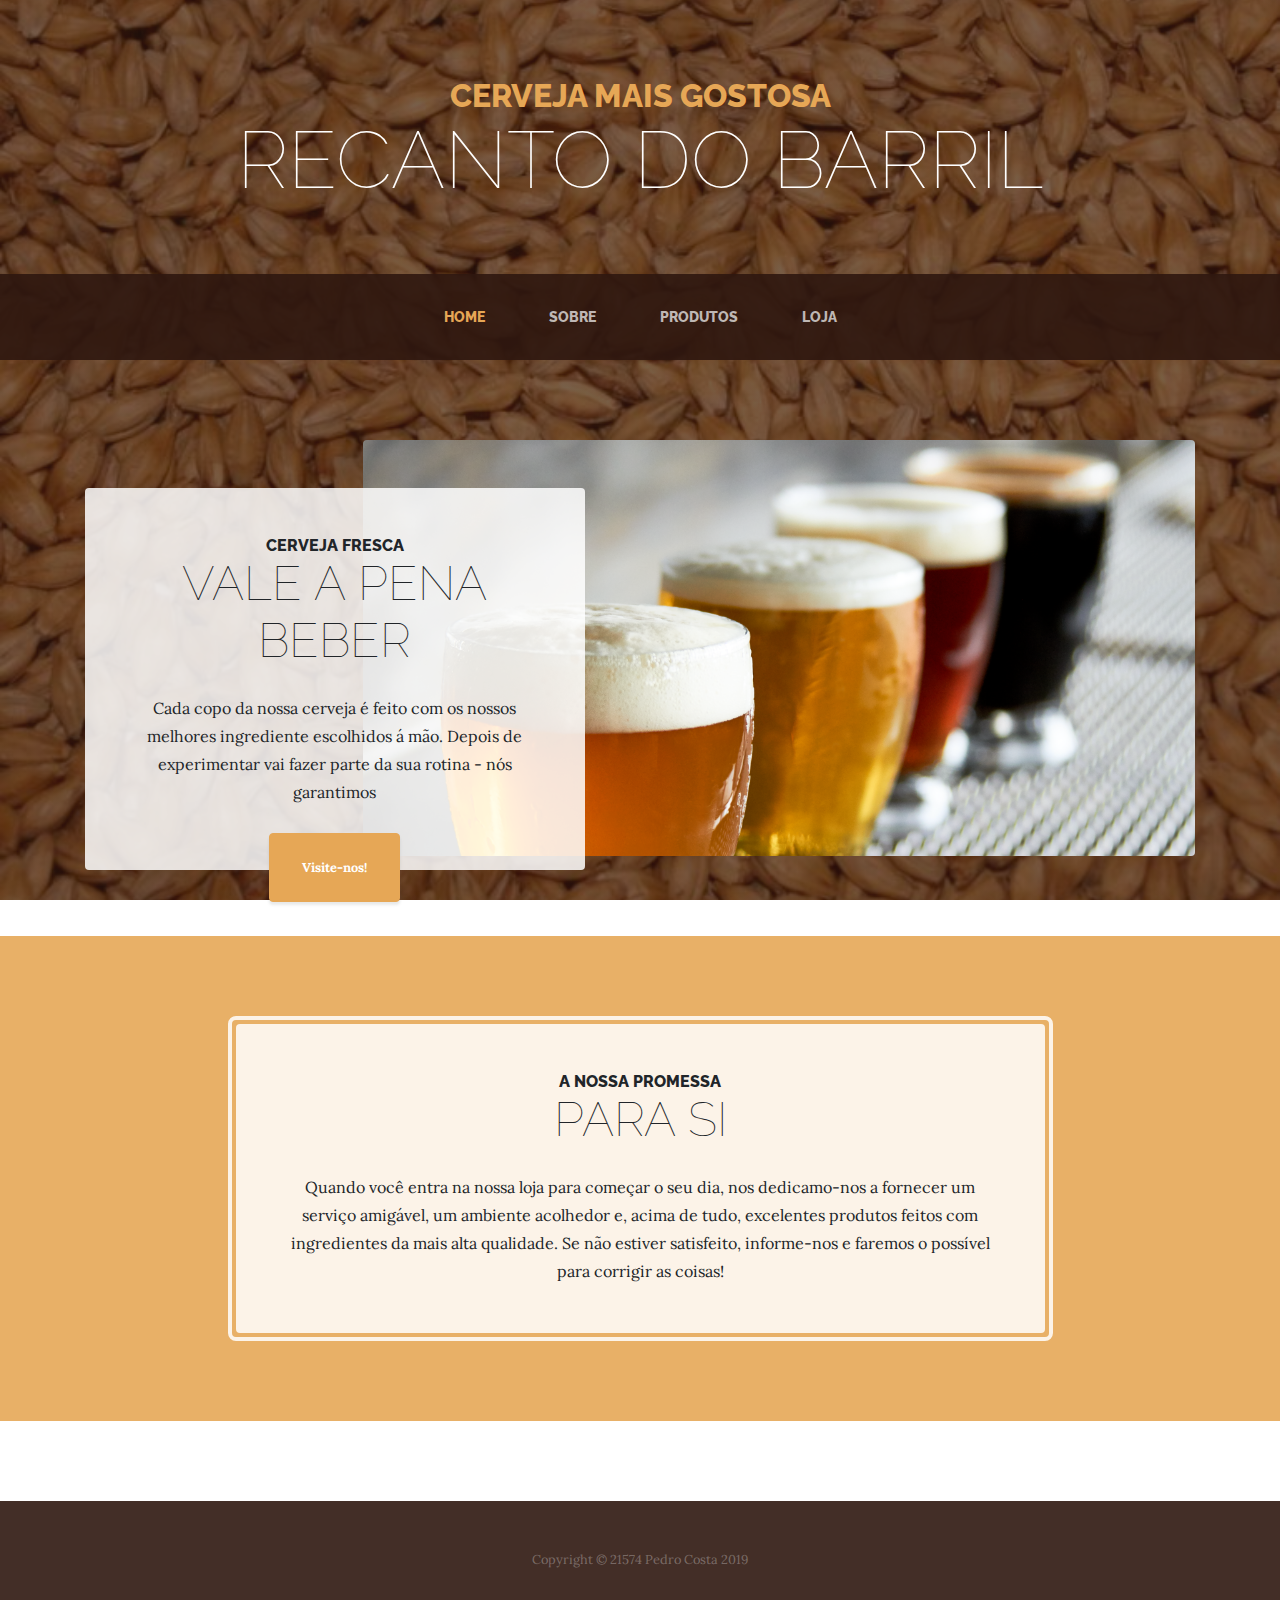
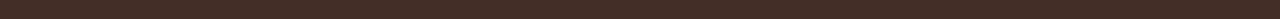
==== index.html @ 994b0d18 "Aula 22/11" ====
<!DOCTYPE html>
<html lang="en">

<head>

  <meta charset="utf-8">
  <meta name="viewport" content="width=device-width, initial-scale=1, shrink-to-fit=no">
  <meta name="description" content="">
  <meta name="author" content="">

  <title>ZAGRES</title>

  <!-- Bootstrap core CSS -->
  <link href="vendor/bootstrap/css/bootstrap.min.css" rel="stylesheet">

  <!-- Custom fonts for this template -->
  <link href="https://fonts.googleapis.com/css?family=Raleway:100,100i,200,200i,300,300i,400,400i,500,500i,600,600i,700,700i,800,800i,900,900i" rel="stylesheet">
  <link href="https://fonts.googleapis.com/css?family=Lora:400,400i,700,700i" rel="stylesheet">

  <!-- Custom styles for this template -->
  <link href="css/business-casual.min.css" rel="stylesheet">

</head>

<body>

  <h1 class="site-heading text-center text-white d-none d-lg-block">
    <span class="site-heading-upper text-primary mb-3">Cerveja mais gostosa</span>
    <span class="site-heading-lower">Recanto do Barril</span>
  </h1>

  <!-- Navigation -->
  <nav class="navbar navbar-expand-lg navbar-dark py-lg-4" id="mainNav">
    <div class="container">
      <a class="navbar-brand text-uppercase text-expanded font-weight-bold d-lg-none" href="#">Start Bootstrap</a>
      <button class="navbar-toggler" type="button" data-toggle="collapse" data-target="#navbarResponsive" aria-controls="navbarResponsive" aria-expanded="false" aria-label="Toggle navigation">
        <span class="navbar-toggler-icon"></span>
      </button>
      <div class="collapse navbar-collapse" id="navbarResponsive">
        <ul class="navbar-nav mx-auto">
          <li class="nav-item active px-lg-4">
            <a class="nav-link text-uppercase text-expanded" href="index.html">Home
              <span class="sr-only">(current)</span>
            </a>
          </li>
          <li class="nav-item px-lg-4">
            <a class="nav-link text-uppercase text-expanded" href="about.html">Sobre</a>
          </li>
          <li class="nav-item px-lg-4">
            <a class="nav-link text-uppercase text-expanded" href="products.html">Produtos</a>
          </li>
          <li class="nav-item px-lg-4">
            <a class="nav-link text-uppercase text-expanded" href="store.html">Loja</a>
          </li>
        </ul>
      </div>
    </div>
  </nav>

  <section class="page-section clearfix">
    <div class="container">
      <div class="intro">
        <img class="intro-img img-fluid mb-3 mb-lg-0 rounded" src="img/intro2.png" alt="">
        <div class="intro-text left-0 text-center bg-faded p-5 rounded">
          <h2 class="section-heading mb-4">
            <span class="section-heading-upper">Cerveja Fresca</span>
            <span class="section-heading-lower">Vale a pena beber</span>
          </h2>
          <p class="mb-3">Cada copo da nossa cerveja é feito com os nossos melhores ingrediente escolhidos á mão. Depois de experimentar vai fazer parte da sua rotina - nós garantimos

            
          </p>
          <div class="intro-button mx-auto">
            <a class="btn btn-primary btn-xl" href="#">Visite-nos!</a>
          </div>
        </div>
      </div>
    </div>
  </section>

  <section class="page-section cta">
    <div class="container">
      <div class="row">
        <div class="col-xl-9 mx-auto">
          <div class="cta-inner text-center rounded">
            <h2 class="section-heading mb-4">
              <span class="section-heading-upper">A nossa promessa</span>
              <span class="section-heading-lower">Para si</span>
            </h2>
            <p class="mb-0">Quando você entra na nossa loja para começar o seu dia, nos dedicamo-nos a fornecer um serviço amigável, um ambiente acolhedor e, acima de tudo, excelentes produtos feitos com ingredientes da mais alta qualidade. Se não estiver satisfeito, informe-nos e faremos o possível para corrigir as coisas!</p>
          </div>
        </div>
      </div>
    </div>
  </section>

  <footer class="footer text-faded text-center py-5">
    <div class="container">
      <p class="m-0 small">Copyright &copy; 21574 Pedro Costa 2019</p>
    </div>
  </footer>

  <!-- Bootstrap core JavaScript -->
  <script src="vendor/jquery/jquery.min.js"></script>
  <script src="vendor/bootstrap/js/bootstrap.bundle.min.js"></script>

</body>

</html>
---- css/business-casual.min.css ----
/*!
 * Start Bootstrap - Business Casual v5.0.9 (https://startbootstrap.com/template-overviews/business-casual)
 * Copyright 2013-2019 Start Bootstrap
 * Licensed under MIT (https://github.com/BlackrockDigital/startbootstrap-business-casual/blob/master/LICENSE)
 */body{font-family:Lora;background-image:linear-gradient(rgba(47,23,15,.65),rgba(47,23,15,.65)),url(../img/bg.jpg);background-attachment:fixed;background-position:center;background-size:cover}h1,h2,h3,h4,h5,h6{font-family:Raleway}p{line-height:1.75}.text-faded{color:rgba(255,255,255,.3)}.site-heading{margin-top:5rem;margin-bottom:5rem;text-transform:uppercase;line-height:1;font-family:Raleway}.site-heading .site-heading-upper{display:block;font-size:2rem;font-weight:800}.site-heading .site-heading-lower{font-size:5rem;font-weight:100;line-height:4rem}.page-section{margin-top:5rem;margin-bottom:5rem}.section-heading{text-transform:uppercase}.section-heading .section-heading-upper{display:block;font-size:1rem;font-weight:800}.section-heading .section-heading-lower{display:block;font-size:3rem;font-weight:100}.bg-faded{background-color:rgba(255,255,255,.85)}#mainNav{background-color:rgba(47,23,15,.9);font-family:Raleway}#mainNav .navbar-brand{color:#e6a756}#mainNav .navbar-nav .nav-item .nav-link{color:rgba(255,255,255,.7);font-weight:800}#mainNav .navbar-nav .nav-item.active .nav-link{color:#e6a756}@media (min-width:992px){#mainNav .navbar-nav .nav-item .nav-link{font-size:.9rem}#mainNav .navbar-nav .nav-item .nav-link:hover{color:rgba(255,255,255,.4)}#mainNav .navbar-nav .nav-item.active .nav-link:hover{color:#e6a756}}.btn-xl{font-weight:700;font-size:.8rem;padding-top:1.5rem;padding-bottom:1.5rem;padding-left:2rem;padding-right:2rem}.intro{position:relative}@media (min-width:992px){.intro .intro-img{width:75%;float:right}.intro .intro-text{left:0;width:60%;margin-top:3rem;position:absolute}.intro .intro-text .intro-button{width:100%;left:0;position:absolute;bottom:-2rem}}@media (min-width:1200px){.intro .intro-text{width:45%}}.cta{padding-top:5rem;padding-bottom:5rem;background-color:rgba(230,167,86,.9)}.cta .cta-inner{position:relative;padding:3rem;margin:.5rem;background-color:rgba(255,255,255,.85)}.cta .cta-inner:before{border-radius:.5rem;content:'';position:absolute;top:-.5rem;bottom:-.5rem;left:-.5rem;right:-.5rem;border:.25rem solid rgba(255,255,255,.85)}@media (min-width:992px){.about-heading .about-heading-img{position:relative;z-index:0}.about-heading .about-heading-content{margin-top:-5rem;position:relative;z-index:1}}@media (min-width:992px){.product-item .product-item-title{position:relative;z-index:1;margin-bottom:-3rem}.product-item .product-item-img{position:relative;z-index:0;max-width:60vw}.product-item .product-item-description{position:relative;z-index:1;margin-top:-3rem;max-width:50vw}}.list-hours{font-size:.9rem}.list-hours .list-hours-item{border-bottom:1px solid rgba(230,167,86,.5);padding-bottom:.25rem;margin-bottom:1rem;font-style:italic}.list-hours .list-hours-item.today{font-weight:700;color:#e6a756}@media (min-width:992px){.list-hours{width:50%;font-size:1.1rem}}.address strong{font-size:1.2rem}.footer{background-color:rgba(47,23,15,.9)}.text-primary{color:#e6a756!important}.bg-primary{background-color:#e6a756!important}.btn{box-shadow:0 3px 3px 0 rgba(33,37,41,.1)}.btn-primary{background-color:#e6a756;border-color:#e6a756}.btn-primary:active,.btn-primary:focus,.btn-primary:hover{background-color:#df902a;border-color:#df902a}.font-weight-light{font-weight:100!important}
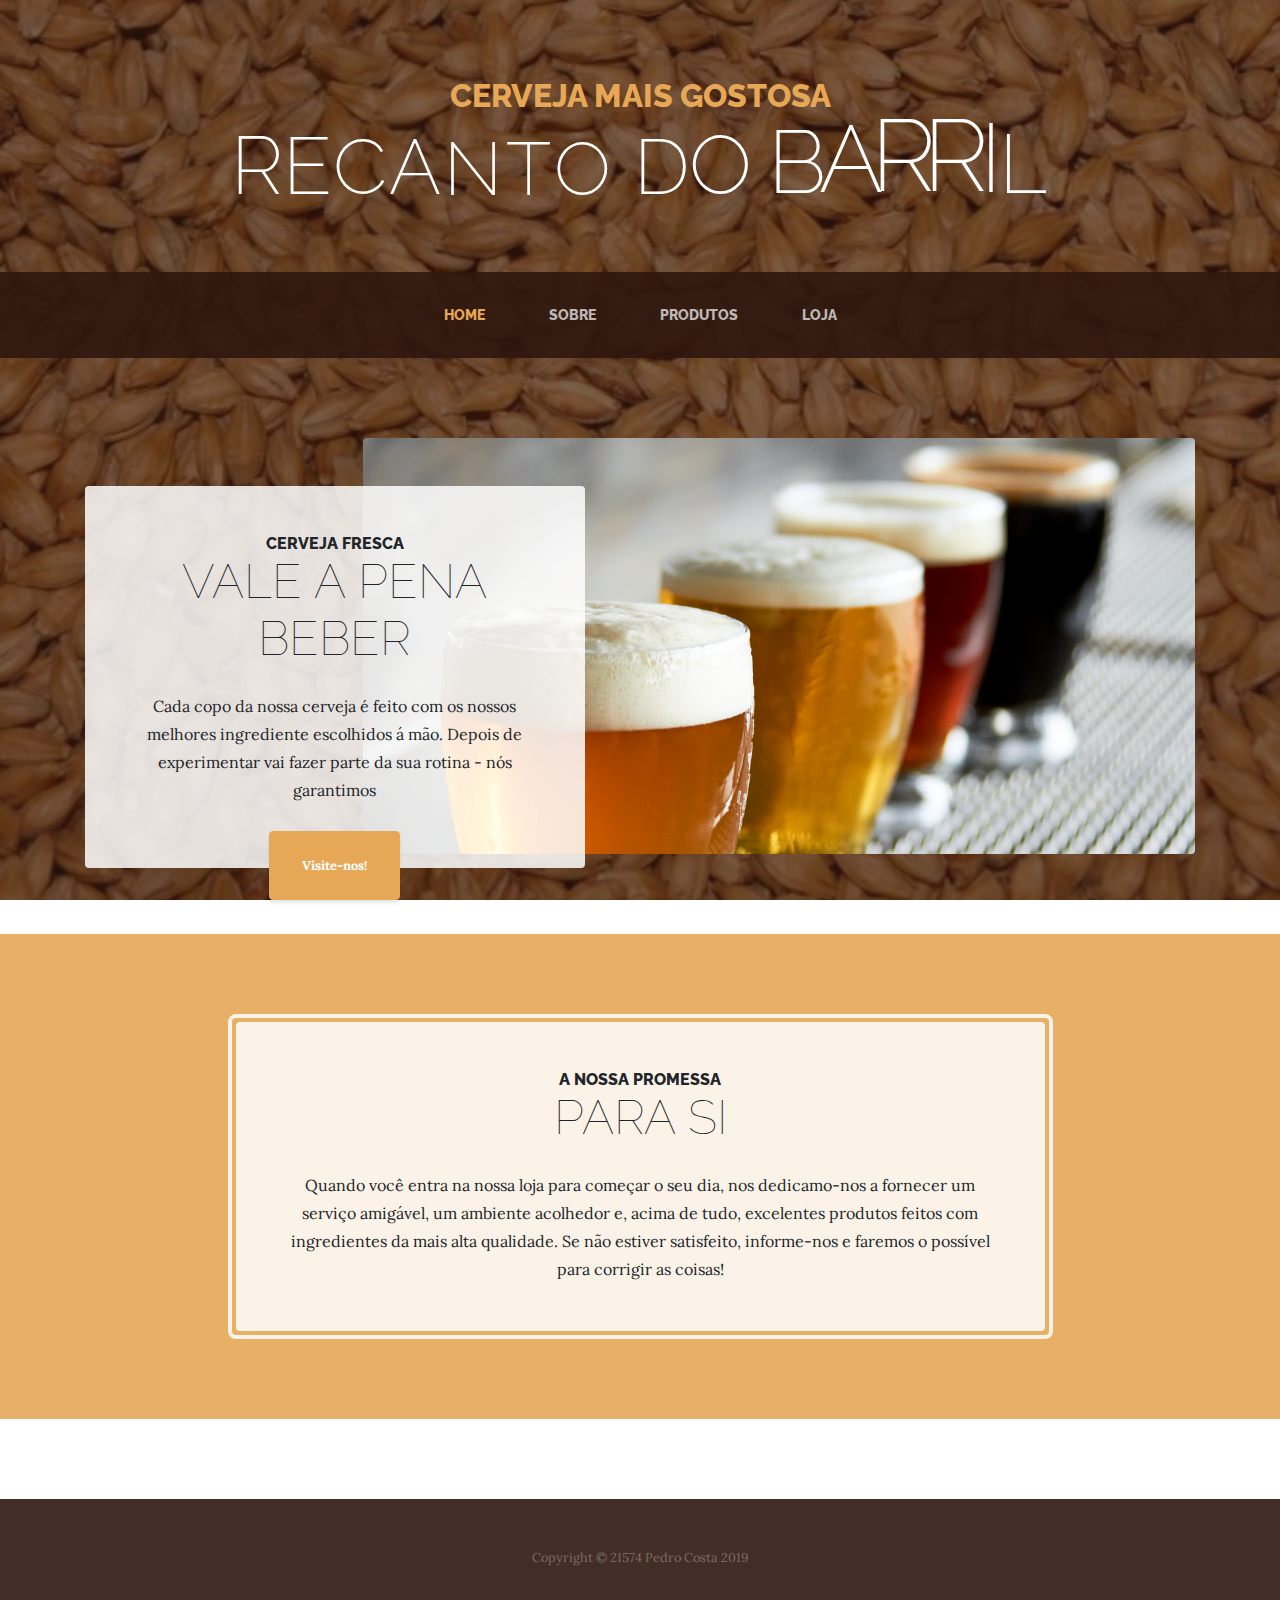
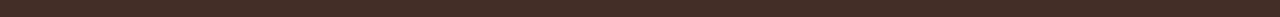
==== commit e247b991: "aula 29/11" ====
--- a/index.html
+++ b/index.html
@@ -20,14 +20,34 @@
   <!-- Custom styles for this template -->
   <link href="css/business-casual.min.css" rel="stylesheet">
 
+  <!-- css letras titulo -->
+  <link href="css/letras.css" rel="stylesheet">
+
 </head>
 
 <body>
 
+
+  <!--
   <h1 class="site-heading text-center text-white d-none d-lg-block">
     <span class="site-heading-upper text-primary mb-3">Cerveja mais gostosa</span>
     <span class="site-heading-lower">Recanto do Barril</span>
   </h1>
+  -->
+
+  <h1 class="site-heading text-center text-white d-none d-lg-block">
+    <span class="site-heading-upper text-primary mb-3">Cerveja mais gostosa</span>    
+  </h1>
+  
+  <h1 class="ml9">
+    <span class="text-wrapper">
+      <span class="letters">Recanto do Barril</span>
+    </span>
+  </h1>
+  
+  
+
+    
 
   <!-- Navigation -->
   <nav class="navbar navbar-expand-lg navbar-dark py-lg-4" id="mainNav">
@@ -104,6 +124,10 @@
   <script src="vendor/jquery/jquery.min.js"></script>
   <script src="vendor/bootstrap/js/bootstrap.bundle.min.js"></script>
 
+  <!-- javascript letras titulo -->
+  <script src="javascript/anime.min.js"></script>
+  <script src="javascript/letras.js"></script>
+
 </body>
 
 </html>
--- a/css/letras.css
+++ b/css/letras.css
@@ -0,0 +1,27 @@
+.ml9 {
+  position: relative;
+  font-weight: 200;
+  font-size: 5em;
+
+  text-align: center;
+  color: white;
+  margin-top: -90px;
+  margin-bottom:30px;
+  text-transform: uppercase;
+
+}
+
+.ml9 .text-wrapper {
+  position: relative;
+  display: inline-block;
+  padding-top: 0.2em;
+  padding-right: 0.05em;
+  padding-bottom: 0.1em;
+  overflow: hidden;
+}
+
+.ml9 .letter {
+  transform-origin: 50% 100%;
+  display: inline-block;
+  line-height: 1em;
+}